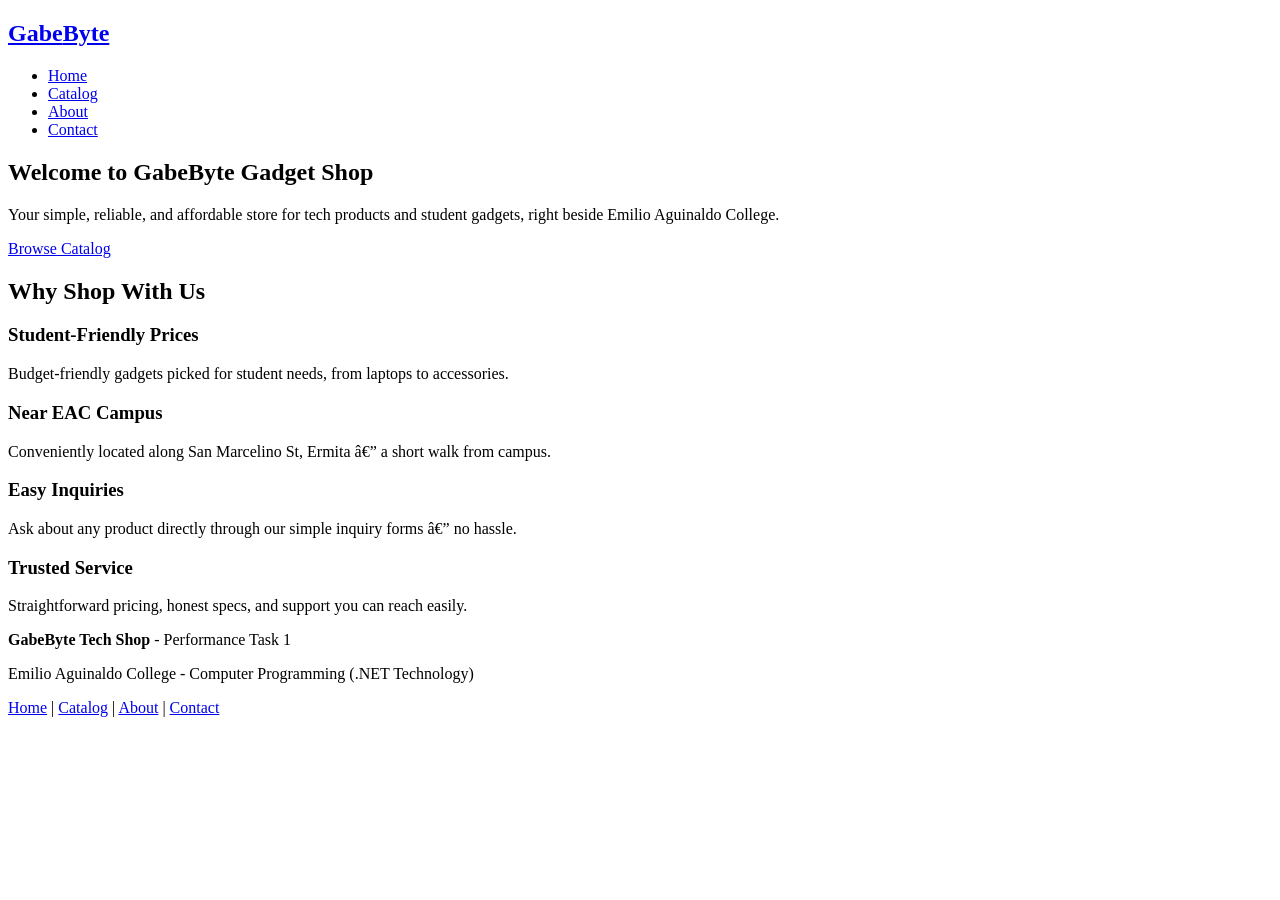
==== index.html @ 2394c410 "Add files via upload" ====
<!DOCTYPE html>
<html>

<head>
  <link rel="stylesheet" href="assets/css/style.css"
  <meta charset="UTF-8">
  <meta name="viewport" content="width=device-width, initial-scale=1.0">
  <title></title>
</head>

<body>
<header>
    <nav class="navbar">
        <h1><a href="index.html">Gabe<span>Byte</span></a></h1>
        <ul class="nav-links">
            <li><a href="index.html" class="active">Home</a></li>
            <li><a href="catalog.html">Catalog</a></li>
            <li><a href="about.html">About</a></li>
            <li><a href="contact.html">Contact</a></li>
        </ul>
    </nav>
</header>

<section class="hero">
    <h2>Welcome to GabeByte Gadget Shop</h2>
    <p>Your simple, reliable, and affordable store for tech products and student gadgets, right beside Emilio Aguinaldo College.</p>
    <a href="catalog.html" class="btn-add">Browse Catalog</a>
</section>

<main class="container">
    <h2 class="section-title">Why Shop With Us</h2>
    <div class="highlights">
        <div class="highlight-card">
            <i class="fa-solid fa-peso-sign"></i>
            <h3>Student-Friendly Prices</h3>
            <p>Budget-friendly gadgets picked for student needs, from laptops to accessories.</p>
        </div>
        <div class="highlight-card">
            <i class="fa-solid fa-location-dot"></i>
            <h3>Near EAC Campus</h3>
            <p>Conveniently located along San Marcelino St, Ermita — a short walk from campus.</p>
        </div>
        <div class="highlight-card">
            <i class="fa-solid fa-envelope-open-text"></i>
            <h3>Easy Inquiries</h3>
            <p>Ask about any product directly through our simple inquiry forms — no hassle.</p>
        </div>
        <div class="highlight-card">
            <i class="fa-solid fa-shield-halved"></i>
            <h3>Trusted Service</h3>
            <p>Straightforward pricing, honest specs, and support you can reach easily.</p>
        </div>
    </div>
</main>

<footer>
    <p><strong>GabeByte Tech Shop</strong> - Performance Task 1</p>
    <p>Emilio Aguinaldo College - Computer Programming (.NET Technology)</p>
    <p class="footer-links">
        <a href="index.html">Home</a> |
        <a href="catalog.html">Catalog</a> |
        <a href="about.html">About</a> |
        <a href="contact.html">Contact</a>
    </p>
</footer>
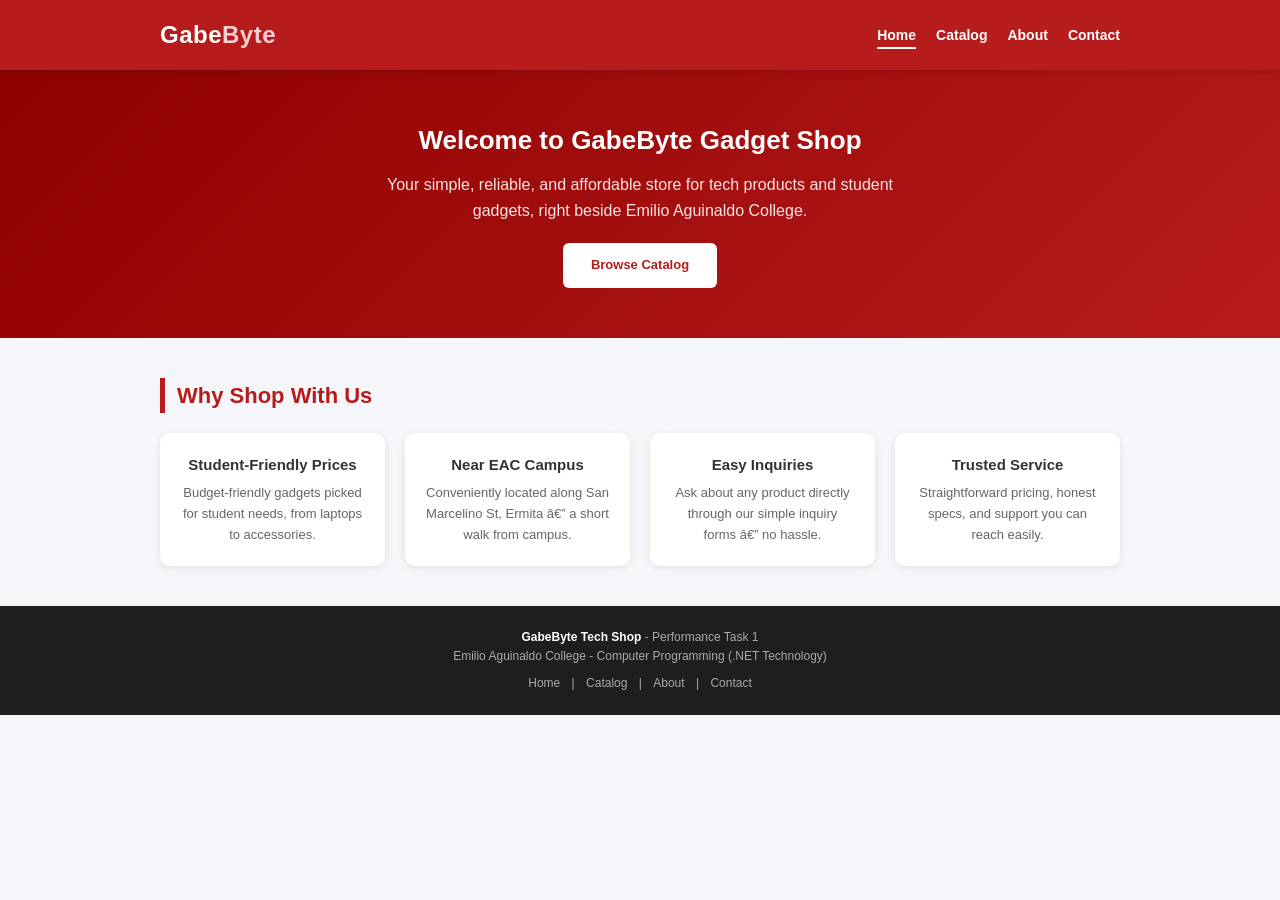
==== commit d20f6abe: "Update index.html" ====
--- a/index.html
+++ b/index.html
@@ -2,7 +2,7 @@
 <html>
 
 <head>
-  <link rel="stylesheet" href="assets/css/style.css"
+  <link rel="stylesheet" href="style.css"
   <meta charset="UTF-8">
   <meta name="viewport" content="width=device-width, initial-scale=1.0">
   <title></title>
--- a/style.css
+++ b/style.css
@@ -0,0 +1,471 @@
+* {
+    box-sizing: border-box;
+    margin: 0;
+    padding: 0;
+    font-family: 'Segoe UI', Arial, Helvetica, sans-serif;
+}
+
+body {
+    background-color: #f4f6f9;
+    color: #333333;
+    line-height: 1.6;
+}
+
+
+header {
+    background-color: #b71c1c;
+    color: #ffffff;
+    box-shadow: 0 2px 8px rgba(0,0,0,0.15);
+    position: sticky;
+    top: 0;
+    z-index: 100;
+}
+
+.navbar {
+    max-width: 1000px;
+    margin: 0 auto;
+    padding: 16px 20px;
+    display: flex;
+    justify-content: space-between;
+    align-items: center;
+    flex-wrap: wrap;
+    gap: 10px;
+}
+
+.navbar h1 {
+    font-size: 24px;
+    letter-spacing: 0.5px;
+}
+
+.navbar h1 a {
+    color: #ffffff;
+    text-decoration: none;
+}
+
+.navbar h1 span {
+    color: #ffcdd2;
+}
+
+.nav-links {
+    list-style: none;
+    display: flex;
+    gap: 20px;
+    flex-wrap: wrap;
+}
+
+.nav-links a {
+    color: #ffffff;
+    text-decoration: none;
+    font-size: 14px;
+    font-weight: 600;
+    padding-bottom: 4px;
+}
+
+.nav-links a:hover {
+    color: #ffcdd2;
+}
+
+.nav-links a.active {
+    border-bottom: 2px solid #ffffff;
+}
+
+
+.hero {
+    background: linear-gradient(135deg, #8e0000, #b71c1c);
+    color: #ffffff;
+    text-align: center;
+    padding: 50px 20px;
+}
+
+.hero h2 {
+    font-size: 26px;
+    margin-bottom: 10px;
+}
+
+.hero p {
+    font-size: 16px;
+    max-width: 550px;
+    margin: 0 auto;
+    color: #ffe3e3;
+}
+
+.hero .btn-add {
+    display: inline-block;
+    width: auto;
+    margin-top: 20px;
+    padding: 12px 28px;
+    background-color: #ffffff;
+    color: #b71c1c;
+}
+
+.hero .btn-add:hover {
+    background-color: #ffe3e3;
+}
+
+
+.container {
+    max-width: 1000px;
+    margin: 0 auto;
+    padding: 40px 20px;
+}
+
+.container-narrow {
+    max-width: 650px;
+    margin: 0 auto;
+    padding: 40px 20px;
+}
+
+.section-title {
+    font-size: 22px;
+    color: #b71c1c;
+    margin-bottom: 20px;
+    border-left: 5px solid #b71c1c;
+    padding-left: 12px;
+}
+
+.breadcrumb {
+    font-size: 13px;
+    margin-bottom: 20px;
+}
+
+.breadcrumb a {
+    color: #b71c1c;
+    text-decoration: none;
+    font-weight: 600;
+}
+
+.breadcrumb a:hover {
+    text-decoration: underline;
+}
+
+.highlights {
+    display: grid;
+    grid-template-columns: repeat(auto-fit, minmax(180px, 1fr));
+    gap: 20px;
+    margin-top: 10px;
+}
+
+.highlight-card {
+    background-color: #ffffff;
+    border-radius: 10px;
+    padding: 20px;
+    text-align: center;
+    box-shadow: 0 2px 8px rgba(0,0,0,0.08);
+}
+
+.highlight-card i {
+    font-size: 26px;
+    color: #b71c1c;
+    margin-bottom: 10px;
+}
+
+.highlight-card h3 {
+    font-size: 15px;
+    margin-bottom: 6px;
+}
+
+.highlight-card p {
+    font-size: 13px;
+    color: #666666;
+}
+
+
+.product-grid {
+    display: grid;
+    grid-template-columns: repeat(auto-fill, minmax(220px, 2 1fr));
+    gap: 22px;
+    margin-bottom: 40px;
+}
+
+.product-card {
+    background-color: #ffffff;
+    border-radius: 10px;
+    overflow: hidden;
+    box-shadow: 0 2px 8px rgba(0,0,0,0.08);
+    transition: transform 0.2s, box-shadow 0.2s;
+}
+
+.product-card:hover {
+    transform: translateY(-4px);
+    box-shadow: 0 6px 16px rgba(0,0,0,0.12);
+}
+
+.product-image {
+    width: 100%;
+    height: 160px;
+    object-fit: cover;
+    background-color: #e0e0e0;
+}
+
+.product-info {
+    padding: 16px;
+}
+
+.product-category {
+    font-size: 11px;
+    text-transform: uppercase;
+    color: #999999;
+    font-weight: 700;
+    letter-spacing: 0.5px;
+}
+
+.product-title {
+    font-size: 16px;
+    font-weight: 700;
+    margin: 6px 0;
+    color: #222222;
+}
+
+.product-price {
+    font-size: 19px;
+    font-weight: 700;
+    color: #b71c1c;
+    margin-bottom: 10px;
+}
+
+.product-specs {
+    margin-bottom: 12px;
+}
+
+.product-specs summary {
+    font-size: 12px;
+    font-weight: 600;
+    color: #b71c1c;
+    cursor: pointer;
+    margin-bottom: 6px;
+}
+
+.product-specs ul {
+    list-style: none;
+    font-size: 12px;
+    color: #555555;
+    background-color: #f7f7f7;
+    border-radius: 6px;
+    padding: 10px 12px;
+}
+
+.product-specs li {
+    margin-bottom: 4px;
+}
+
+.btn-add {
+    display: block;
+    width: 100%;
+    background-color: #b71c1c;
+    color: #ffffff;
+    border: none;
+    padding: 10px;
+    border-radius: 6px;
+    font-size: 13px;
+    font-weight: 600;
+    text-align: center;
+    text-decoration: none;
+    cursor: pointer;
+}
+
+.btn-add:hover {
+    background-color: #8e0000;
+}
+
+
+.product-summary {
+    background-color: #ffffff;
+    border-radius: 10px;
+    overflow: hidden;
+    box-shadow: 0 2px 8px rgba(0,0,0,0.08);
+    margin-bottom: 25px;
+}
+
+.product-summary img {
+    width: 100%;
+    height: 220px;
+    object-fit: cover;
+    background-color: #e0e0e0;
+}
+
+.product-summary-info {
+    padding: 20px;
+}
+
+.product-summary-info h1 {
+    font-size: 22px;
+    color: #222222;
+    margin: 6px 0;
+}
+
+.product-summary-info .price {
+    font-size: 22px;
+    font-weight: 700;
+    color: #b71c1c;
+    margin-bottom: 10px;
+}
+
+.product-summary-info ul {
+    list-style: none;
+    font-size: 13px;
+    color: #555555;
+    background-color: #f7f7f7;
+    border-radius: 6px;
+    padding: 12px 14px;
+}
+
+.product-summary-info li {
+    margin-bottom: 5px;
+}
+
+
+.info-grid {
+    display: grid;
+    grid-template-columns: 1fr 1fr;
+    gap: 25px;
+}
+
+.info-card {
+    background-color: #ffffff;
+    border-radius: 10px;
+    padding: 24px;
+    box-shadow: 0 2px 8px rgba(0,0,0,0.08);
+}
+
+.info-card h2 {
+    color: #b71c1c;
+    margin-bottom: 16px;
+    font-size: 18px;
+}
+
+.info-card p {
+    font-size: 14px;
+    margin-bottom: 10px;
+}
+
+.info-card p i {
+    color: #b71c1c;
+    width: 18px;
+}
+
+.hours-table {
+    width: 100%;
+    font-size: 13px;
+    border-collapse: collapse;
+    margin-top: 6px;
+}
+
+.hours-table td {
+    padding: 6px 0;
+    border-bottom: 1px solid #eeeeee;
+}
+
+.hours-table td:last-child {
+    text-align: right;
+    font-weight: 600;
+}
+
+.map-box {
+    background-color: #e8eaee;
+    border-radius: 8px;
+    height: 160px;
+    display: flex;
+    align-items: center;
+    justify-content: center;
+    color: #888888;
+    font-size: 13px;
+    margin-top: 14px;
+}
+
+.social-links {
+    display: flex;
+    gap: 12px;
+    margin-top: 14px;
+}
+
+.social-links a {
+    width: 38px;
+    height: 38px;
+    border-radius: 50%;
+    background-color: #b71c1c;
+    color: #ffffff;
+    display: flex;
+    align-items: center;
+    justify-content: center;
+    text-decoration: none;
+}
+
+.social-links a:hover {
+    background-color: #8e0000;
+}
+
+
+.form-group {
+    margin-bottom: 14px;
+}
+
+.form-group label {
+    display: block;
+    font-size: 13px;
+    font-weight: 600;
+    margin-bottom: 5px;
+}
+
+.form-group input,
+.form-group textarea,
+.form-group select {
+    width: 100%;
+    padding: 10px;
+    border: 1px solid #dddddd;
+    border-radius: 6px;
+    font-size: 13px;
+    outline: none;
+}
+
+.form-group input:focus,
+.form-group textarea:focus,
+.form-group select:focus {
+    border-color: #b71c1c;
+}
+
+
+footer {
+    background-color: #1e1e1e;
+    color: #aaaaaa;
+    text-align: center;
+    padding: 22px;
+    font-size: 12px;
+}
+
+footer strong {
+    color: #ffffff;
+}
+
+footer .footer-links {
+    margin-top: 8px;
+}
+
+footer .footer-links a {
+    color: #aaaaaa;
+    text-decoration: none;
+    margin: 0 8px;
+    font-size: 12px;
+}
+
+footer .footer-links a:hover {
+    color: #ffffff;
+}
+
+
+@media (max-width: 768px) {
+    .navbar {
+        flex-direction: column;
+        text-align: center;
+    }
+
+    .product-grid {
+        grid-template-columns: repeat(2, 1fr);
+        gap: 14px;
+    }
+
+    .info-grid {
+        grid-template-columns: 1fr;
+    }
+}
+
+
